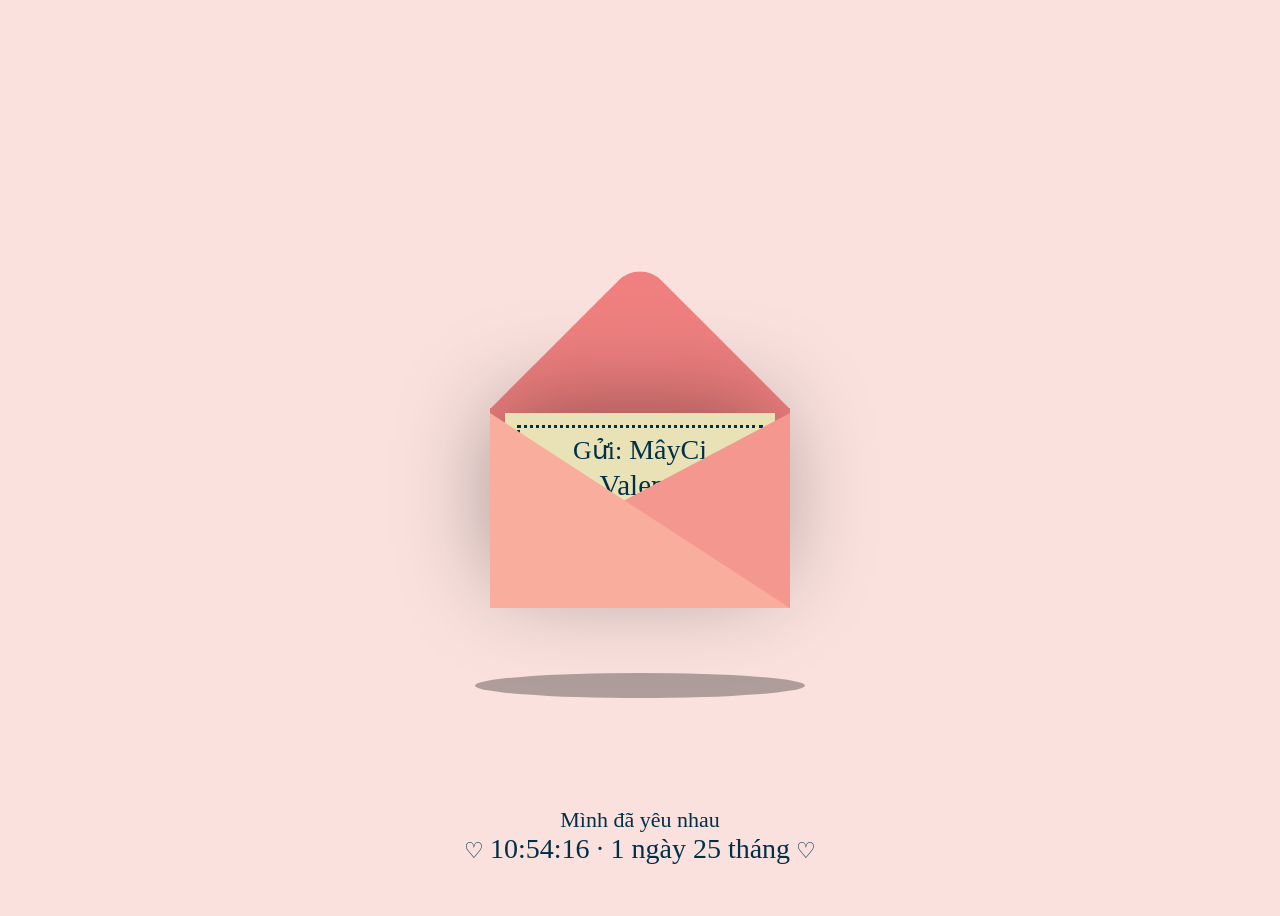
==== 20250214-valentine/MayCi/letters/greeting/index.html @ a977e328 "Valentine 2025 | MayCi | Letter | Greeting" ====
<!doctype html>
<html lang="vi">
<head>
    <meta charset="UTF-8">
    <meta name="viewport" content="width=device-width, initial-scale=1">
    <title>Valentine 2025 | MayCi | Letter | Greeting</title>
    <link rel="stylesheet" href="main.css">
</head>
<body>
<div class="container">
    <div class="valentines">
        <div class="envelope"></div>
        <div class="front"></div>
        <div class="card">
            <div class="text">
                <span class="text-small">Gửi:</span>
                <span class="">MâyCi</span>
                <br/>
                <span class="text-big">Happy Valentine Day</span>
            </div>
            <div class="heart"></div>
            <div>
                <div class="hearts">
                    <div class="one"></div>
                    <div class="two"></div>
                    <div class="three"></div>
                    <div class="four"></div>
                    <div class="five"></div>
                </div>
            </div>
        </div>
        <div class="shadow"></div>
    </div>
    <div class="text-center" style="display: none">
        <span style="font-size: 18px;">Phong thư chứa tình yêu to bự.</span>
        <br/>
        <span style="font-size: 16px;">Còn tiếp... ♡</span>
    </div>
</div>

<div class="total-timer-div" style="display: none">
    Mình đã yêu nhau
    <br>
    ♡ <span class="total-timer-text">00:00:00 · 0 ngày 0 tháng</span> ♡
</div>

<div class="countdown-div" style="display: none">
    ♡ Đếm ngược còn
    <span class="countdown-timer-text">00:00:00</span>
    gặp nhau ♡
</div>

<div class="total-meet-timer-div" style="display: none">
    ♡ Valentine đang ở bên nhau
    <span class="total-meet-timer-text">00:00:00</span>
    ♡
</div>

</body>
<script src="https://cdnjs.cloudflare.com/ajax/libs/jquery/3.6.3/jquery.min.js"></script>
<script src="main.js"></script>
</html>
---- 20250214-valentine/MayCi/letters/greeting/main.css ----
body {
    display: flex;
    justify-content: center;
    align-items: center;
    height: 100vh;
    background-color: #fae1dd;
}

.container {
    position: relative;
}

.valentines {
    position: relative;
    top: 50px;
    cursor: pointer;
    animation: up 3s linear infinite;
}

.envelope {
    position: relative;
    width: 300px;
    height: 200px;
    background-color: #f08080;
}

.envelope:before {
    background-color: #f08080;
    content: "";
    position: absolute;
    width: 212px;
    height: 212px;
    transform: rotate(45deg);
    top: -105px;
    left: 44px;
    border-radius: 30px 0 0 0;
}

.card {
    position: absolute;
    background-color: #eae2b7;
    width: 270px;
    height: 170px;
    top: 5px;
    left: 15px;
    box-shadow: -5px -5px 100px rgba(0, 0, 0, 0.4);
}

.card:before {
    content: "";
    position: absolute;
    border: 3px solid #003049;
    border-style: dotted;
    width: 240px;
    height: 140px;
    left: 12px;
    top: 12px;
}

.text {
    position: absolute;
    font-family: "Brush Script MT", cursive;
    font-size: 28px;
    text-align: center;
    line-height: 35px;
    width: 100%;
    top: 19px;
    color: #003049;
}

.text-big {
    font-size: 29px;
}

.text-small {
    font-size: 26px;
}

.heart {
    background-color: #d62828;
    display: inline-block;
    height: 30px;
    margin: 0 10px;
    position: relative;
    top: 110px;
    left: 105px;
    transform: rotate(-45deg);
    width: 30px;
}

.heart:before,
.heart:after {
    content: "";
    background-color: #d62828;
    border-radius: 50%;
    height: 30px;
    position: absolute;
    width: 30px;
}

.heart:before {
    top: -15px;
    left: 0;
}

.heart:after {
    left: 15px;
    top: 0;
}

.front {
    position: absolute;
    border-right: 180px solid #f4978e;
    border-top: 95px solid transparent;
    border-bottom: 100px solid transparent;
    left: 120px;
    top: 5px;
    width: 0;
    height: 0;
    z-index: 10;
}

.front:before {
    position: absolute;
    content: "";
    border-left: 300px solid #f8ad9d;
    border-top: 195px solid transparent;
    left: -120px;
    top: -95px;
    width: 0;
    height: 0;
}

.shadow {
    position: absolute;
    width: 330px;
    height: 25px;
    border-radius: 50%;
    background-color: rgba(0, 0, 0, 0.3);
    top: 265px;
    left: -15px;
    animation: scale 3s linear infinite;
    z-index: -1;
}

@keyframes up {
    0%,
    100% {
        transform: translateY(0);
    }
    50% {
        transform: translateY(-30px);
    }
}

@keyframes scale {
    0%,
    100% {
        transform: scaleX(1);
    }
    50% {
        transform: scaleX(0.85);
    }
}

.hearts {
    position: absolute;
}

.one,
.two,
.three,
.four,
.five {
    background-color: red;
    display: inline-block;
    height: 10px;
    margin: 0 10px;
    position: relative;
    transform: rotate(-45deg);
    width: 10px;
    top: 50px;
}

.one:before,
.one:after,
.two:before,
.two:after,
.three:before,
.three:after,
.four:before,
.four:after,
.five:before,
.five:after {
    content: "";
    background-color: red;
    border-radius: 50%;
    height: 10px;
    position: absolute;
    width: 10px;
}

.one:before,
.two:before,
.three:before,
.four:before,
.five:before {
    top: -5px;
    left: 0;
}

.one:after,
.two:after,
.three:after,
.four:after,
.five:after {
    left: 5px;
    top: 0;
}

.one {
    left: 10px;
    animation: heart 1s ease-out infinite;
}

.two {
    left: 30px;
    animation: heart 2s ease-out infinite;
}

.three {
    left: 50px;
    animation: heart 1.5s ease-out infinite;
}

.four {
    left: 70px;
    animation: heart 2.3s ease-out infinite;
}

.five {
    left: 90px;
    animation: heart 1.7s ease-out infinite;
}

@keyframes heart {
    0% {
        transform: translateY(0) rotate(-45deg) scale(0.3);
        opacity: 1;
    }
    100% {
        transform: translateY(-150px) rotate(-45deg) scale(1.3);
        opacity: 0.5;
    }
}

.text-center {
    position: absolute;
    font-family: "Brush Script MT", cursive;
    text-align: center;
    bottom: -22px;
    width: 100%;
    color: #003049;
    line-height: 32px;
}

.countdown-div {
    position: absolute;
    font-family: "Brush Script MT", cursive;
    font-size: 22px;
    text-align: center;
    bottom: 35px;
    color: #003049;
}

.total-meet-timer-div {
    position: absolute;
    font-family: "Brush Script MT", cursive;
    font-size: 22px;
    text-align: center;
    bottom: 35px;
    color: #003049;
}

.countdown-timer-text {
    font-size: 28px;
}


.total-timer-div {
    position: absolute;
    font-family: "Brush Script MT", cursive;
    font-size: 22px;
    text-align: center;
    bottom: 35px;
    color: #003049;
}

.total-timer-text {
    font-size: 28px;
}
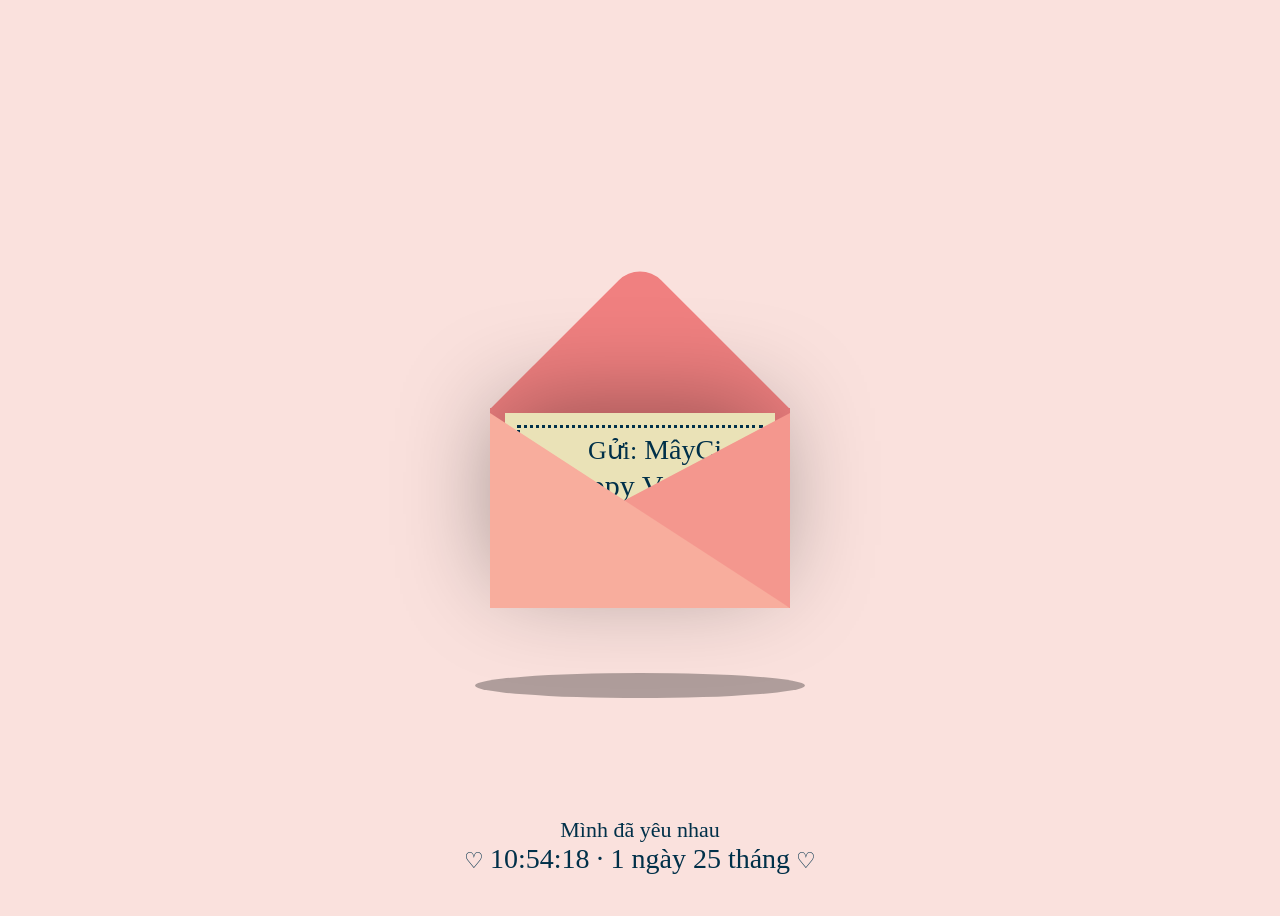
==== commit 608c7926: "HotFix cho em iu. Update index.html" ====
--- a/20250214-valentine/MayCi/letters/greeting/index.html
+++ b/20250214-valentine/MayCi/letters/greeting/index.html
@@ -38,7 +38,7 @@
     </div>
 </div>
 
-<div class="total-timer-div" style="display: none">
+<div class="total-timer-div" style="display: none; bottom: 25px">
     Mình đã yêu nhau
     <br>
     ♡ <span class="total-timer-text">00:00:00 · 0 ngày 0 tháng</span> ♡
@@ -50,7 +50,7 @@
     gặp nhau ♡
 </div>
 
-<div class="total-meet-timer-div" style="display: none">
+<div class="total-meet-timer-div" style="display: none; visibility: hidden">
     ♡ Valentine đang ở bên nhau
     <span class="total-meet-timer-text">00:00:00</span>
     ♡
--- a/20250214-valentine/MayCi/letters/greeting/main.css
+++ b/20250214-valentine/MayCi/letters/greeting/main.css
@@ -63,13 +63,13 @@
     font-size: 28px;
     text-align: center;
     line-height: 35px;
-    width: 100%;
     top: 19px;
+    left: 30px;
     color: #003049;
 }
 
 .text-big {
-    font-size: 29px;
+    font-size: 30px;
 }
 
 .text-small {
@@ -269,7 +269,7 @@
     font-family: "Brush Script MT", cursive;
     font-size: 22px;
     text-align: center;
-    bottom: 35px;
+    bottom: 50px;
     color: #003049;
 }
 
@@ -278,7 +278,7 @@
     font-family: "Brush Script MT", cursive;
     font-size: 22px;
     text-align: center;
-    bottom: 35px;
+    bottom: 50px;
     color: #003049;
 }
 
@@ -292,7 +292,7 @@
     font-family: "Brush Script MT", cursive;
     font-size: 22px;
     text-align: center;
-    bottom: 35px;
+    bottom: 120px;
     color: #003049;
 }
 
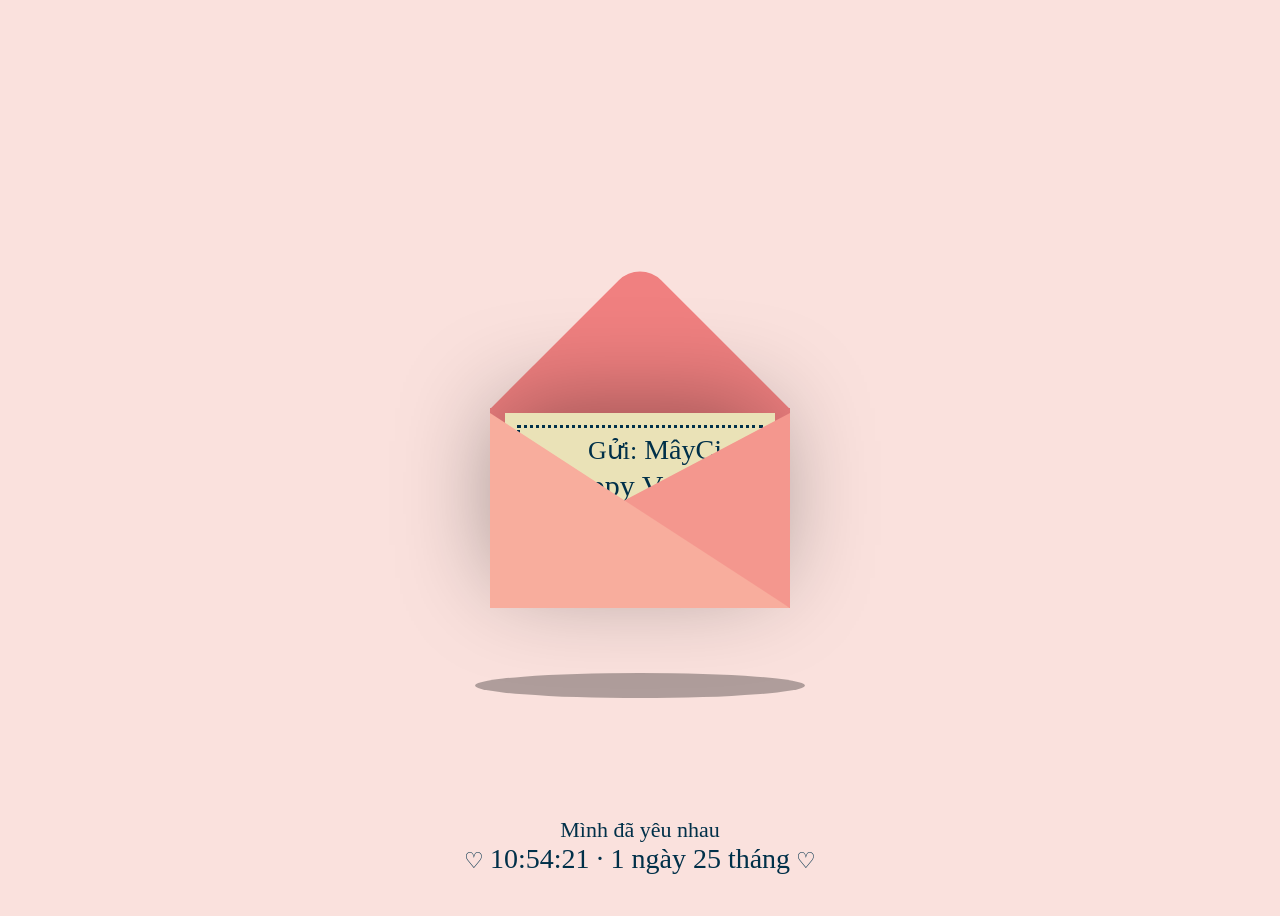
==== commit 4364f4dc: "HotFix cho em iu. Update index.html" ====
--- a/20250214-valentine/MayCi/letters/greeting/index.html
+++ b/20250214-valentine/MayCi/letters/greeting/index.html
@@ -44,13 +44,13 @@
     ♡ <span class="total-timer-text">00:00:00 · 0 ngày 0 tháng</span> ♡
 </div>
 
-<div class="countdown-div" style="display: none">
+<div class="countdown-div" style="display: none; visibility: hidden">
     ♡ Đếm ngược còn
     <span class="countdown-timer-text">00:00:00</span>
     gặp nhau ♡
 </div>
 
-<div class="total-meet-timer-div" style="display: none; visibility: hidden">
+<div class="total-meet-timer-div" style="display: none">
     ♡ Valentine đang ở bên nhau
     <span class="total-meet-timer-text">00:00:00</span>
     ♡
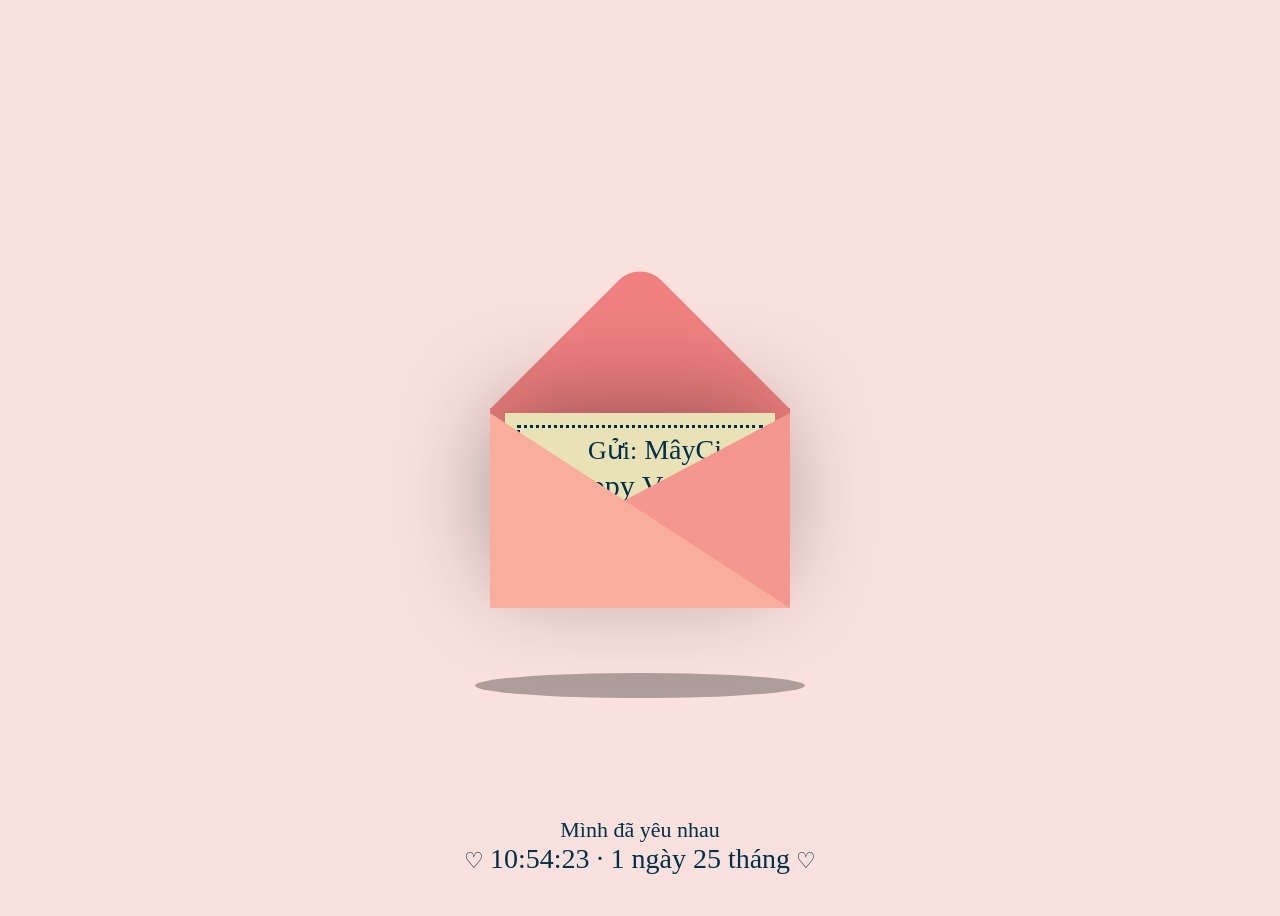
==== commit 92edaeaa: "Hotfix cho em iu lần 2. Update index.html" ====
--- a/20250214-valentine/MayCi/letters/greeting/index.html
+++ b/20250214-valentine/MayCi/letters/greeting/index.html
@@ -44,13 +44,13 @@
     ♡ <span class="total-timer-text">00:00:00 · 0 ngày 0 tháng</span> ♡
 </div>
 
-<div class="countdown-div" style="display: none; visibility: hidden">
+<div class="countdown-div" style="display: none">
     ♡ Đếm ngược còn
     <span class="countdown-timer-text">00:00:00</span>
     gặp nhau ♡
 </div>
 
-<div class="total-meet-timer-div" style="display: none">
+<div class="total-meet-timer-div" style="display: none; visibility: hidden">
     ♡ Valentine đang ở bên nhau
     <span class="total-meet-timer-text">00:00:00</span>
     ♡
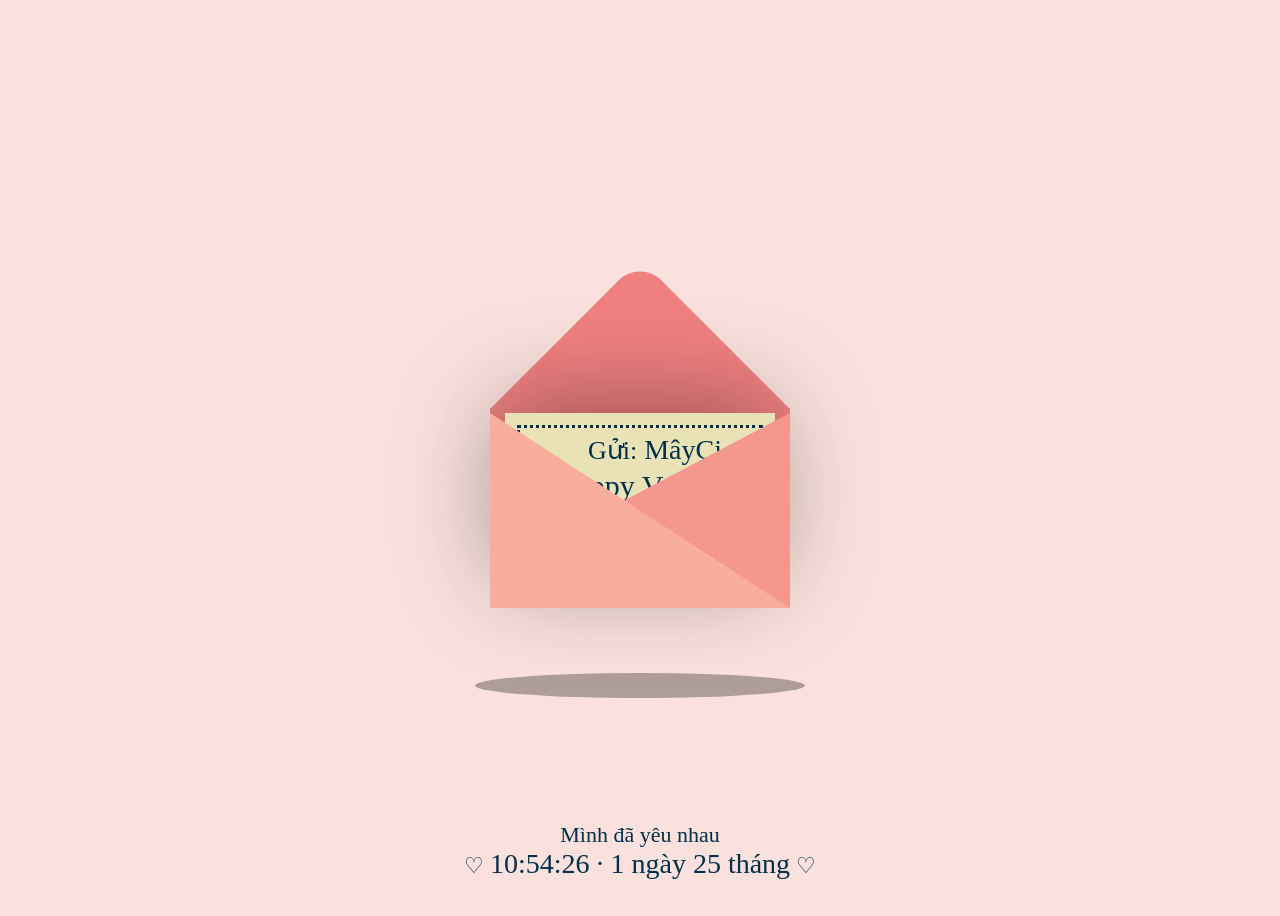
==== commit 272d5916: "Sửa cho em iu lần 3. Update index.html" ====
--- a/20250214-valentine/MayCi/letters/greeting/index.html
+++ b/20250214-valentine/MayCi/letters/greeting/index.html
@@ -38,7 +38,7 @@
     </div>
 </div>
 
-<div class="total-timer-div" style="display: none; bottom: 25px">
+<div class="total-timer-div" style="display: none; bottom: 20px !important">
     Mình đã yêu nhau
     <br>
     ♡ <span class="total-timer-text">00:00:00 · 0 ngày 0 tháng</span> ♡
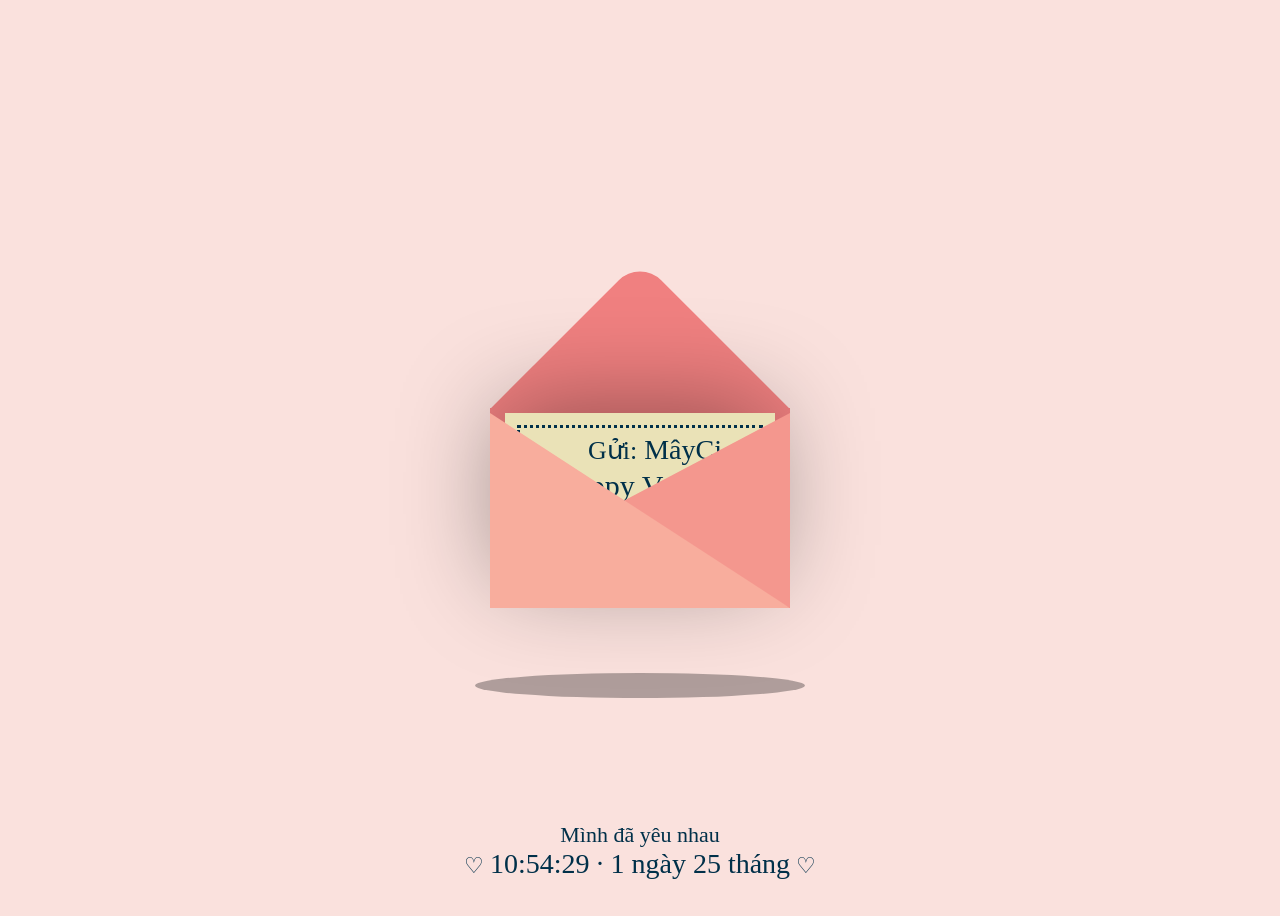
==== commit 91ffc92f: "Valentine 2025 | MayCi | Letter | Envelope With Sweet Words" ====
--- a/20250214-valentine/MayCi/letters/greeting/index.html
+++ b/20250214-valentine/MayCi/letters/greeting/index.html
@@ -34,7 +34,11 @@
     <div class="text-center" style="display: none">
         <span style="font-size: 18px;">Phong thư chứa tình yêu to bự.</span>
         <br/>
-        <span style="font-size: 16px;">Còn tiếp... ♡</span>
+        <span style="font-size: 16px;">
+            <a href="../envelope-with-sweet-words">
+                Đọc tiếp... ♡
+            </a>
+        </span>
     </div>
 </div>
 
